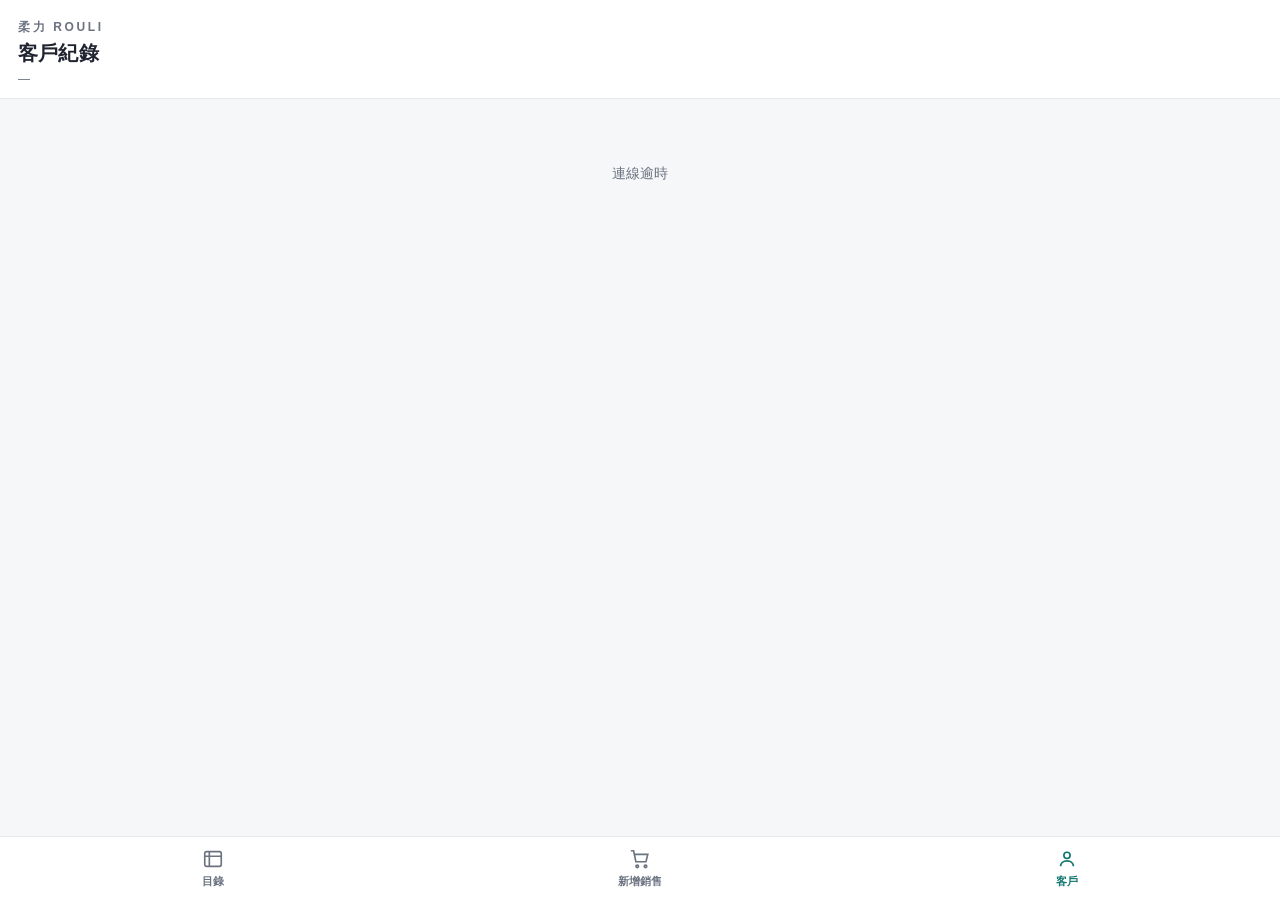
==== customers.html @ e8942ac7 "feat: 柔力進銷存 PWA 初版（器材目錄＋新增銷售＋客戶紀錄） - GAS 後端：catalog/sales 兩表，addSale/deleteSale/catalog CRUD，token 認" ====
<!DOCTYPE html>
<html lang="zh-Hant">
<head>
<meta charset="UTF-8">
<meta name="viewport" content="width=device-width,initial-scale=1,viewport-fit=cover">
<meta name="theme-color" content="#ffffff">
<link rel="manifest" href="manifest.json">
<link rel="apple-touch-icon" href="icon-192.png">
<meta name="apple-mobile-web-app-capable" content="yes">
<title>柔力進銷存 · 客戶</title>
<link rel="stylesheet" href="css/app.css">
</head>
<body>
<header class="head">
  <div class="brand">柔力 ROULI</div>
  <h1 id="title">客戶紀錄</h1>
  <div class="meta" id="meta">—</div>
</header>

<div class="wrap">
  <div id="view"><div class="loading">載入中…</div></div>
</div>

<nav class="nav">
  <a href="index.html"><svg viewBox="0 0 24 24"><rect x="3" y="4" width="18" height="16" rx="2"/><path d="M3 9h18M8 4v16"/></svg>目錄</a>
  <a href="sale.html"><svg viewBox="0 0 24 24"><circle cx="9" cy="20" r="1.4"/><circle cx="18" cy="20" r="1.4"/><path d="M2 3h3l2.5 12h11l2-8H6"/></svg>新增銷售</a>
  <a href="customers.html" class="on"><svg viewBox="0 0 24 24"><circle cx="12" cy="8" r="3.4"/><path d="M5 20c0-3.5 3-6 7-6s7 2.5 7 6"/></svg>客戶</a>
</nav>
<div class="toast" id="toast"></div>

<script src="js/api.js"></script>
<script>
let CUSTOMERS = [];

async function loadList(){
  document.getElementById('title').textContent='客戶紀錄';
  const cached = API.cacheGet('customers');
  if(cached){ CUSTOMERS=cached; renderList(); }
  try{
    const r=await API.apiGet('getCustomers');
    if(r.customers){ CUSTOMERS=r.customers; API.cacheSet('customers',CUSTOMERS); renderList(); }
  }catch(e){ if(!cached) document.getElementById('view').innerHTML='<div class="empty">連線逾時</div>'; }
}
function renderList(){
  const total = CUSTOMERS.reduce((s,c)=>s+(Number(c.total)||0),0);
  document.getElementById('meta').textContent = `${CUSTOMERS.length} 位客戶 · 累計 ${API.money(total)}`;
  const v=document.getElementById('view');
  if(!CUSTOMERS.length){ v.innerHTML='<div class="empty">還沒有銷售紀錄<br>到「新增銷售」記第一筆</div>'; return; }
  v.innerHTML = CUSTOMERS.map(c=>`<div class="card"><div class="item" onclick="openCust('${esc(c.customer)}')">
    <div class="row1"><span class="name">${esc(c.customer)}</span><span class="price">${API.money(c.total)}</span></div>
    <div class="sub"><span>${c.orders} 單 · ${c.items} 項</span>${c.lastDate?`<span>最後 ${c.lastDate}</span>`:''}</div>
  </div></div>`).join('');
}

async function openCust(name){
  document.getElementById('title').textContent=name;
  const v=document.getElementById('view'); v.innerHTML='<div class="loading">載入中…</div>';
  document.getElementById('meta').innerHTML='';
  try{
    const r=await API.apiGet('getSales',{customer:name});
    const lines=r.lines||[];
    // 依 sale_id 分組
    const groups={};
    lines.forEach(l=>{ const k=l.sale_id||('_'+l._rowIndex); (groups[k]=groups[k]||[]).push(l); });
    const grand=lines.reduce((s,l)=>s+(Number(l.subtotal)||0),0);
    document.getElementById('meta').textContent = `共 ${Object.keys(groups).length} 單 · ${API.money(grand)}`;
    let html = `<button class="btn btn-ghost" style="margin:0 0 12px" onclick="loadList()">‹ 返回客戶清單</button>`;
    html += Object.entries(groups).map(([sid,g])=>{
      const sum=g.reduce((s,l)=>s+(Number(l.subtotal)||0),0);
      const date=g[0].date||'無日期'; const note=g[0].note||'';
      return `<div class="card"><div style="padding:12px 15px">
        <div class="row1"><span class="sub" style="margin:0">${date}</span><span class="price">${API.money(sum)}</span></div>
        ${g.map(l=>`<div style="display:flex;justify-content:space-between;padding:6px 0;font-size:14px;border-bottom:1px solid var(--line)">
          <span>${esc(l.item)} ${Number(l.qty)>1?`<span style="color:var(--sub)">×${l.qty}</span>`:''}</span>
          <span style="color:var(--sub)">${API.money(l.subtotal)}</span></div>`).join('')}
        ${note?`<div class="sub" style="margin-top:8px">${esc(note)}</div>`:''}
        ${sid.indexOf('_')!==0?`<div style="text-align:right;margin-top:8px"><button class="btn-danger" onclick="delSale('${sid}','${esc(name)}')">刪除此單</button></div>`:''}
      </div></div>`;
    }).join('');
    v.innerHTML=html;
  }catch(e){ v.innerHTML='<div class="empty">連線逾時</div>'; }
}

async function delSale(sid,name){
  if(!confirm('確定刪除整張單？')) return;
  try{ const r=await API.apiPost('deleteSale',{sale_id:sid});
    if(r.ok){ toast('已刪除'); API.cacheSet('customers',null); openCust(name); }
    else toast('失敗：'+(r.error||'')); }catch(e){ toast('連線錯誤'); }
}

function esc(s){ return String(s==null?'':s).replace(/[&<>"]/g,c=>({'&':'&amp;','<':'&lt;','>':'&gt;','"':'&quot;'}[c])); }
function toast(m){ const t=document.getElementById('toast'); t.textContent=m; t.classList.add('on'); setTimeout(()=>t.classList.remove('on'),1800); }
loadList();
</script>
</body>
</html>
---- css/app.css ----
:root{
  --ink:#1f2430; --sub:#6b7280; --line:#e6e8ec; --bg:#f6f7f9; --card:#ffffff;
  --accent:#0f766e; --accent-soft:#e6f2f0; --danger:#b4443a; --warn:#9a6b00;
  --radius:14px; --shadow:0 1px 2px rgba(20,24,34,.05),0 2px 10px rgba(20,24,34,.04);
}
*{box-sizing:border-box;-webkit-tap-highlight-color:transparent}
html,body{margin:0;padding:0}
body{
  font-family:-apple-system,BlinkMacSystemFont,"Segoe UI","PingFang TC","Noto Sans TC",sans-serif;
  background:var(--bg); color:var(--ink); line-height:1.5;
  padding-bottom:72px; -webkit-font-smoothing:antialiased;
}
a{color:inherit;text-decoration:none}

/* letterhead */
.head{padding:18px 18px 10px;border-bottom:1px solid var(--line);background:var(--card)}
.head .brand{font-size:12px;letter-spacing:.22em;color:var(--sub);font-weight:600}
.head h1{margin:2px 0 0;font-size:20px;font-weight:700;letter-spacing:.01em}
.head .meta{font-size:12px;color:var(--sub);margin-top:2px}

.wrap{max-width:720px;margin:0 auto;padding:14px 14px 0}

/* search + chips */
.search{width:100%;padding:11px 14px;border:1px solid var(--line);border-radius:12px;
  font-size:15px;background:var(--card);outline:none}
.search:focus{border-color:var(--accent)}
.chips{display:flex;gap:8px;overflow-x:auto;padding:12px 0 4px;scrollbar-width:none}
.chips::-webkit-scrollbar{display:none}
.chip{flex:0 0 auto;padding:6px 13px;border:1px solid var(--line);border-radius:999px;
  font-size:13px;color:var(--sub);background:var(--card);cursor:pointer;white-space:nowrap}
.chip.on{background:var(--ink);color:#fff;border-color:var(--ink)}

/* card */
.card{background:var(--card);border:1px solid var(--line);border-radius:var(--radius);
  box-shadow:var(--shadow);margin:10px 0;overflow:hidden}
.item{padding:13px 15px;cursor:pointer}
.item .row1{display:flex;justify-content:space-between;align-items:baseline;gap:10px}
.item .name{font-weight:600;font-size:15px}
.item .cat{font-size:11px;color:var(--sub);border:1px solid var(--line);border-radius:6px;padding:1px 7px;margin-left:8px;white-space:nowrap}
.item .price{font-weight:700;font-size:16px}
.item .sub{font-size:12px;color:var(--sub);margin-top:3px;display:flex;gap:14px;flex-wrap:wrap}
.item .sub b{color:var(--ink);font-weight:600}
.pricegrid{display:grid;grid-template-columns:repeat(4,1fr);gap:1px;background:var(--line);
  border-top:1px solid var(--line);margin-top:11px}
.pricegrid>div{background:var(--card);padding:9px 6px;text-align:center}
.pricegrid .k{font-size:11px;color:var(--sub)}
.pricegrid .v{font-size:15px;font-weight:700;margin-top:2px}
.pricegrid .v.accent{color:var(--accent)}
.margin{font-size:12px;color:var(--sub);padding:9px 15px;border-top:1px solid var(--line);background:#fafbfc}
.margin b{color:var(--accent)}

/* bottom nav */
.nav{position:fixed;left:0;right:0;bottom:0;height:64px;background:var(--card);
  border-top:1px solid var(--line);display:flex;z-index:50}
.nav a{flex:1;display:flex;flex-direction:column;align-items:center;justify-content:center;
  gap:3px;font-size:11px;color:var(--sub);font-weight:600}
.nav a.on{color:var(--accent)}
.nav svg{width:22px;height:22px;stroke:currentColor;fill:none;stroke-width:1.8}

/* buttons / forms */
.btn{display:inline-flex;align-items:center;justify-content:center;gap:6px;
  padding:12px 16px;border-radius:12px;font-size:15px;font-weight:600;border:none;cursor:pointer}
.btn-primary{background:var(--accent);color:#fff;width:100%}
.btn-primary:disabled{opacity:.5}
.btn-ghost{background:var(--card);border:1px solid var(--line);color:var(--ink)}
.btn-danger{background:none;border:none;color:var(--danger);font-size:13px;cursor:pointer}
.field{margin:12px 0}
.field label{display:block;font-size:12px;color:var(--sub);margin-bottom:5px;font-weight:600}
.input{width:100%;padding:11px 13px;border:1px solid var(--line);border-radius:11px;font-size:15px;background:var(--card);outline:none}
.input:focus{border-color:var(--accent)}
.lineitem{display:flex;align-items:center;gap:8px;padding:10px 0;border-bottom:1px solid var(--line)}
.lineitem .ln-name{flex:1;font-size:14px;font-weight:600}
.lineitem .ln-q,.lineitem .ln-p{width:60px;padding:8px;border:1px solid var(--line);border-radius:9px;text-align:center;font-size:14px}
.lineitem .ln-p{width:76px}
.total{display:flex;justify-content:space-between;align-items:center;padding:14px 2px;font-size:16px;font-weight:700}
.total .big{font-size:22px;color:var(--accent)}

.empty{text-align:center;color:var(--sub);padding:50px 20px;font-size:14px}
.loading{text-align:center;color:var(--sub);padding:30px;font-size:13px}
.flag{background:#fff8ec;border:1px solid #f0e2c0;color:var(--warn);border-radius:10px;
  padding:10px 13px;font-size:13px;margin:10px 0}

/* modal */
.modal{position:fixed;inset:0;background:rgba(20,24,34,.4);display:none;align-items:flex-end;z-index:100}
.modal.on{display:flex}
.sheet{background:var(--card);width:100%;max-width:720px;margin:0 auto;border-radius:18px 18px 0 0;
  padding:18px 16px calc(18px + env(safe-area-inset-bottom));max-height:88vh;overflow:auto}
.sheet h3{margin:0 0 12px;font-size:17px}
.sheet .search{margin-bottom:8px}
.pick{padding:11px 4px;border-bottom:1px solid var(--line);display:flex;justify-content:space-between;cursor:pointer}
.pick .pn{font-weight:600;font-size:14px}
.pick .pp{color:var(--sub);font-size:13px}
.toast{position:fixed;left:50%;bottom:84px;transform:translateX(-50%);background:var(--ink);color:#fff;
  padding:10px 18px;border-radius:10px;font-size:14px;z-index:200;opacity:0;transition:opacity .2s;pointer-events:none}
.toast.on{opacity:1}
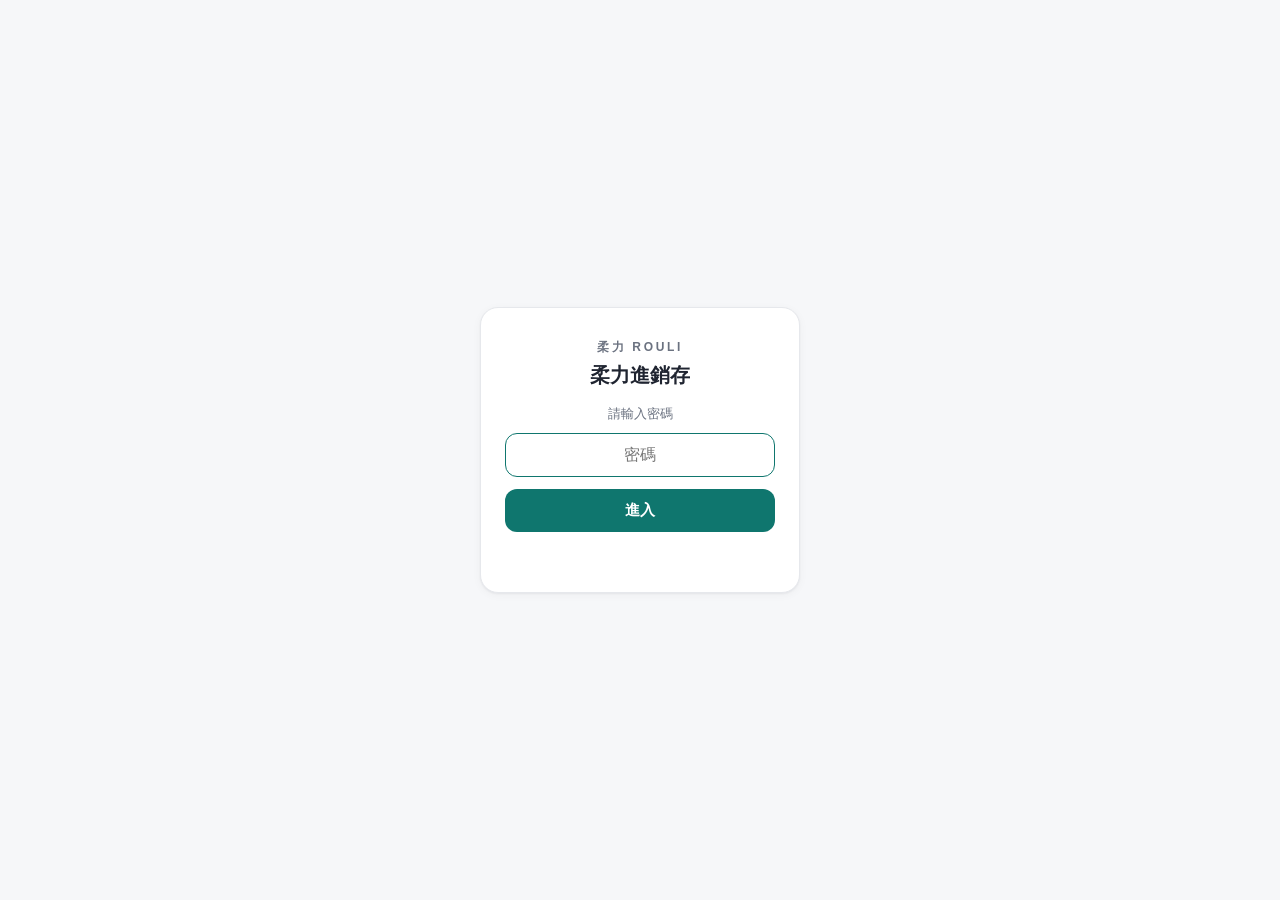
==== commit 341e4cb4: "feat: 加密碼鎖（後端 Script Properties 驗證，真正擋住 URL 外流） - 後端 checkAuth_：token + 使用者密碼雙重驗，密碼存 Script Properti" ====
--- a/customers.html
+++ b/customers.html
@@ -90,7 +90,7 @@
 
 function esc(s){ return String(s==null?'':s).replace(/[&<>"]/g,c=>({'&':'&amp;','<':'&lt;','>':'&gt;','"':'&quot;'}[c])); }
 function toast(m){ const t=document.getElementById('toast'); t.textContent=m; t.classList.add('on'); setTimeout(()=>t.classList.remove('on'),1800); }
-loadList();
+API.ensureAuth().then(loadList);
 </script>
 </body>
 </html>
--- a/css/app.css
+++ b/css/app.css
@@ -93,3 +93,16 @@
 .toast{position:fixed;left:50%;bottom:84px;transform:translateX(-50%);background:var(--ink);color:#fff;
   padding:10px 18px;border-radius:10px;font-size:14px;z-index:200;opacity:0;transition:opacity .2s;pointer-events:none}
 .toast.on{opacity:1}
+
+/* 密碼鎖 */
+.lock{position:fixed;inset:0;background:var(--bg);display:flex;align-items:center;justify-content:center;z-index:500;padding:24px}
+.lock-card{width:100%;max-width:320px;background:var(--card);border:1px solid var(--line);border-radius:18px;
+  box-shadow:var(--shadow);padding:30px 24px;text-align:center}
+.lock-brand{font-size:12px;letter-spacing:.22em;color:var(--sub);font-weight:600}
+.lock-title{font-size:20px;font-weight:700;margin-top:4px}
+.lock-sub{font-size:13px;color:var(--sub);margin:14px 0 10px}
+.lock-input{width:100%;padding:12px 14px;border:1px solid var(--line);border-radius:12px;font-size:16px;outline:none;text-align:center}
+.lock-input:focus{border-color:var(--accent)}
+.lock-btn{width:100%;margin-top:12px;padding:12px;border:none;border-radius:12px;background:var(--accent);color:#fff;font-size:15px;font-weight:600;cursor:pointer}
+.lock-btn:disabled{opacity:.5}
+.lock-err{font-size:13px;color:var(--danger);margin-top:12px;min-height:18px}
